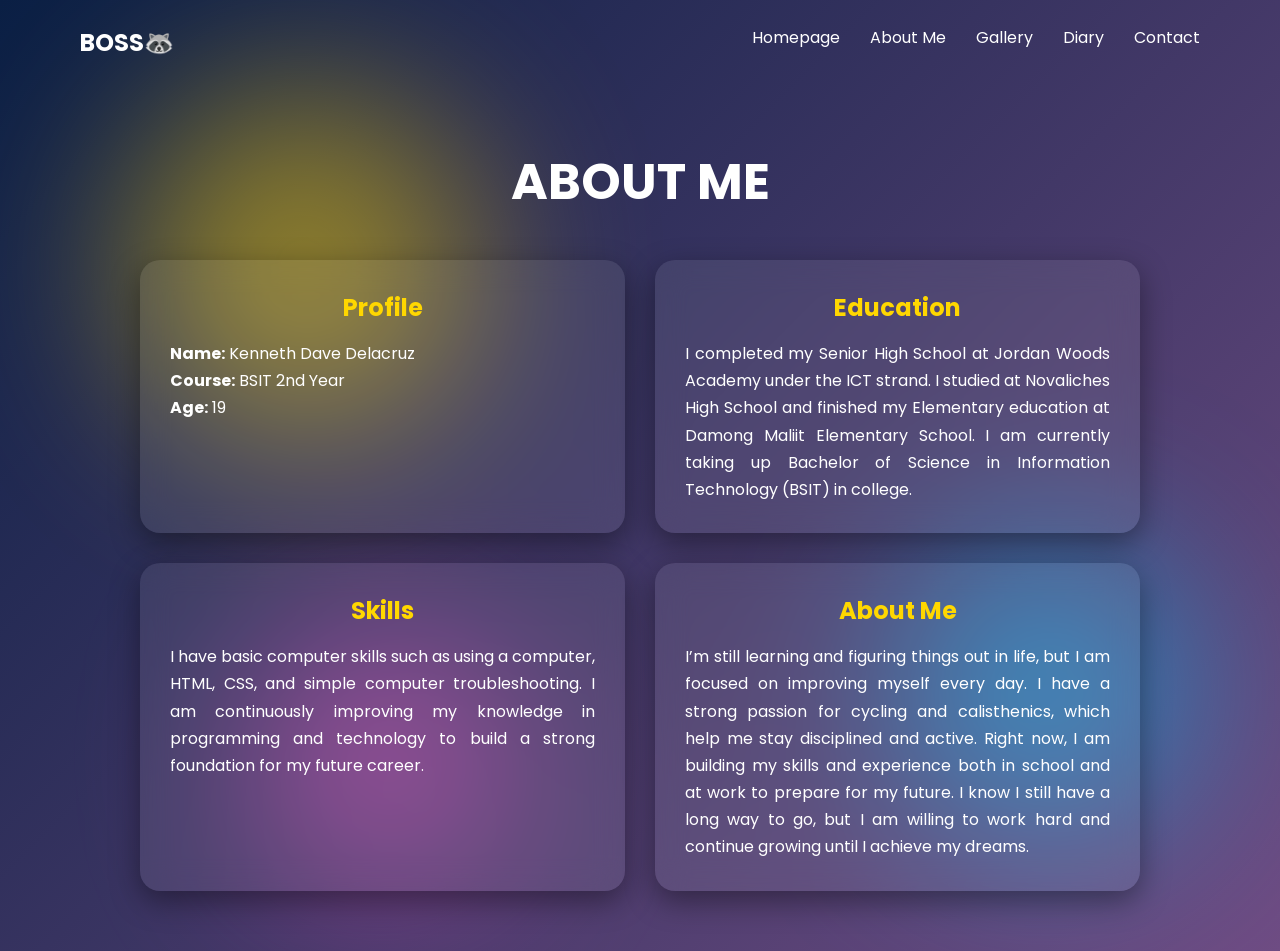
==== about.html @ 68f13290 "Add files via upload" ====
<!DOCTYPE html>
<html>
<head>
<title>About Me</title>

<link href="https://fonts.googleapis.com/css2?family=Poppins:wght@300;400;600;700&display=swap" rel="stylesheet">

<style>
*{
margin:0;
padding:0;
box-sizing:border-box;
font-family:'Poppins',sans-serif;
}

body{
background:linear-gradient(135deg,#0a1f44,#6f4c83);
color:white;
overflow:hidden;
}

/* 🔵 SAME BLOBS AS HOMEPAGE */
.blob{
position:absolute;
border-radius:50%;
filter:blur(90px);
opacity:0.5;
animation:move 12s infinite ease-in-out alternate;
}

.blob1{
width:350px;
height:350px;
background:#ffd700;
top:10%;
left:10%;
}

.blob2{
width:300px;
height:300px;
background:#00c3ff;
top:60%;
left:70%;
animation-delay:2s;
}

.blob3{
width:250px;
height:250px;
background:#ff4ecd;
top:70%;
left:20%;
animation-delay:4s;
}

@keyframes move{
0%{transform:translate(0,0);}
100%{transform:translate(40px,-40px);}
}

/* NAVBAR */
header{
display:flex;
justify-content:space-between;
padding:25px 80px;
position:relative;
z-index:2;
}

nav ul{
display:flex;
list-style:none;
}

nav ul li{
margin-left:30px;
}

nav ul li a{
color:white;
text-decoration:none;
transition:0.3s;
}

nav ul li a:hover{
color:#ffd700;
}

/* SECTION */
.about{
padding:60px 20px;
text-align:center;
position:relative;
z-index:2;
}

.title{
font-size:50px;
margin-bottom:40px;
}

/* CONTAINER */
.about-container{
display:grid;
grid-template-columns:repeat(2,1fr);
gap:30px;
max-width:1000px;
margin:auto;
}

/* GLASS 3D BOX */
.box{
background:rgba(255,255,255,0.08);
padding:30px;
border-radius:20px;
backdrop-filter:blur(15px);
box-shadow:0 10px 30px rgba(0,0,0,0.4);
transition:0.4s;
text-align:justify;
}

.box:hover{
transform:translateY(-10px) scale(1.03);
background:rgba(255,255,255,0.15);
}

.box h2{
color:#ffd700;
margin-bottom:15px;
text-align:center;
}

/* TEXT */
.box p{
font-size:16px;
line-height:1.7;
}

/* MOBILE */
@media(max-width:768px){
.about-container{
grid-template-columns:1fr;
}
}
</style>
</head>

<body>

<!-- 🔵 BLOBS -->
<div class="blob blob1"></div>
<div class="blob blob2"></div>
<div class="blob blob3"></div>

<header>
<h2>BOSS🦝</h2>

<nav>
<ul>
<li><a href="Homepage.html">Homepage</a></li>
<li><a href="about.html">About Me</a></li>
<li><a href="gallery.html">Gallery</a></li>
<li><a href="Diary.html">Diary</a></li> 
<li><a href="contact.html">Contact</a></li>
</ul>
</nav>
</header>

<section class="about">

<h1 class="title">ABOUT ME</h1>

<div class="about-container">

<!-- PROFILE -->
<div class="box">
<h2>Profile</h2>
<p><b>Name:</b> Kenneth Dave Delacruz</p>
<p><b>Course:</b> BSIT 2nd Year</p>
<p><b>Age:</b> 19</p>
</div>

<!-- EDUCATION -->
<div class="box">
<h2>Education</h2>
<p>
I completed my Senior High School at Jordan Woods Academy under the ICT strand. 
I studied at Novaliches High School and finished my Elementary education at 
Damong Maliit Elementary School. I am currently taking up Bachelor of Science 
in Information Technology (BSIT) in college.
</p>
</div>

<!-- SKILLS -->
<div class="box">
<h2>Skills</h2>
<p>
I have basic computer skills such as using a computer, HTML, CSS, and simple 
computer troubleshooting. I am continuously improving my knowledge in programming 
and technology to build a strong foundation for my future career.
</p>
</div>

<!-- ABOUT ME -->
<div class="box">
<h2>About Me</h2>
<p>
I’m still learning and figuring things out in life, but I am focused on improving 
myself every day. I have a strong passion for cycling and calisthenics, which help 
me stay disciplined and active. Right now, I am building my skills and experience 
both in school and at work to prepare for my future. I know I still have a long way 
to go, but I am willing to work hard and continue growing until I achieve my dreams.
</p>
</div>

</div>

</section>

</body>
</html>
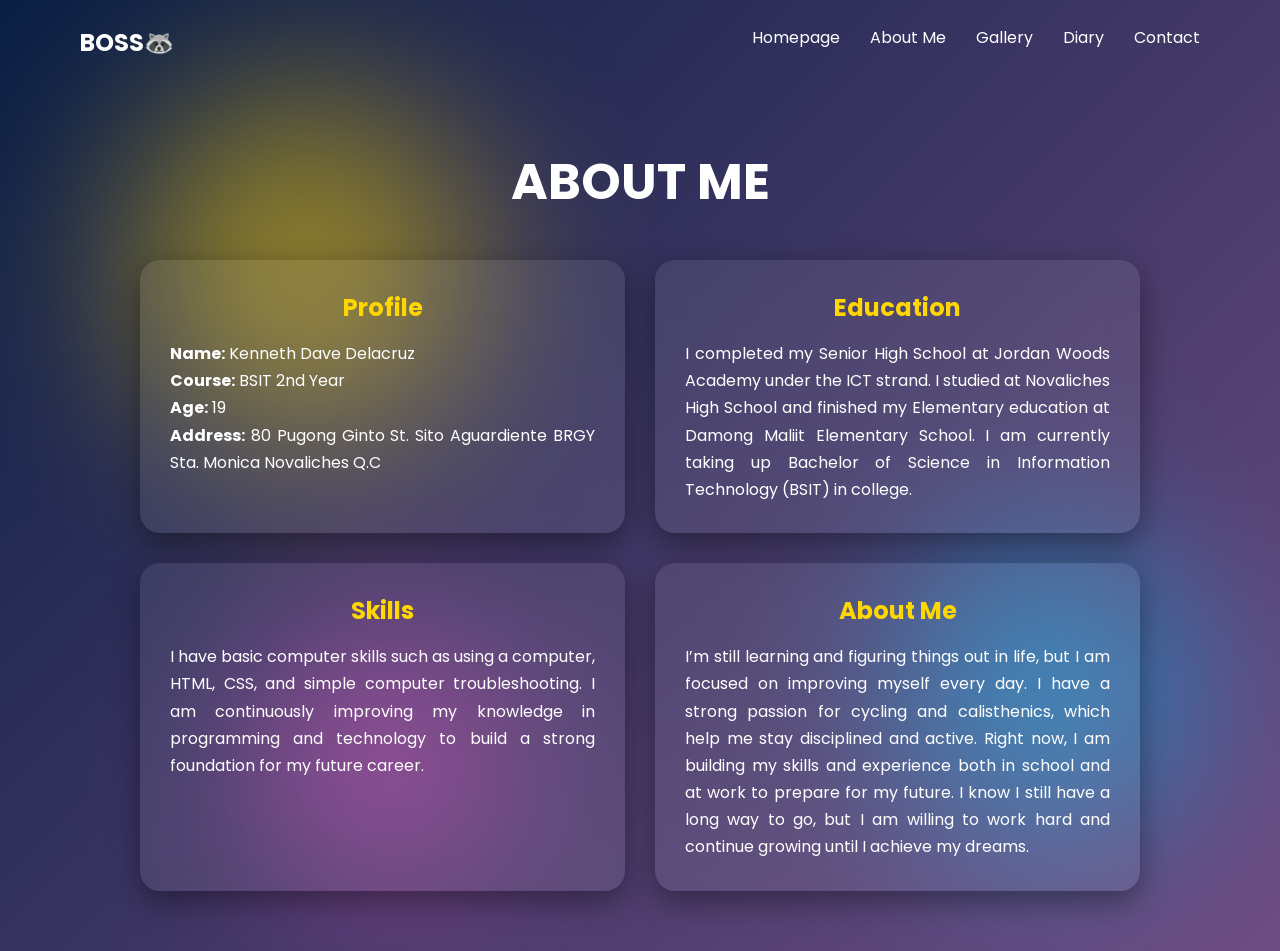
==== commit 7ab4042f: "Update about.html" ====
--- a/about.html
+++ b/about.html
@@ -158,7 +158,7 @@
 
 <nav>
 <ul>
-<li><a href="Homepage.html">Homepage</a></li>
+<li><a href="index.html">Homepage</a></li>
 <li><a href="about.html">About Me</a></li>
 <li><a href="gallery.html">Gallery</a></li>
 <li><a href="Diary.html">Diary</a></li> 
@@ -178,7 +178,9 @@
 <h2>Profile</h2>
 <p><b>Name:</b> Kenneth Dave Delacruz</p>
 <p><b>Course:</b> BSIT 2nd Year</p>
-<p><b>Age:</b> 19</p>
+<p><b>Age:</b> 19</p> 
+<p><b>Address:</b> 80 Pugong Ginto St. Sito Aguardiente BRGY Sta. Monica Novaliches Q.C</p>
+  
 </div>
 
 <!-- EDUCATION -->
@@ -219,4 +221,4 @@
 </section>
 
 </body>
-</html>+</html>
